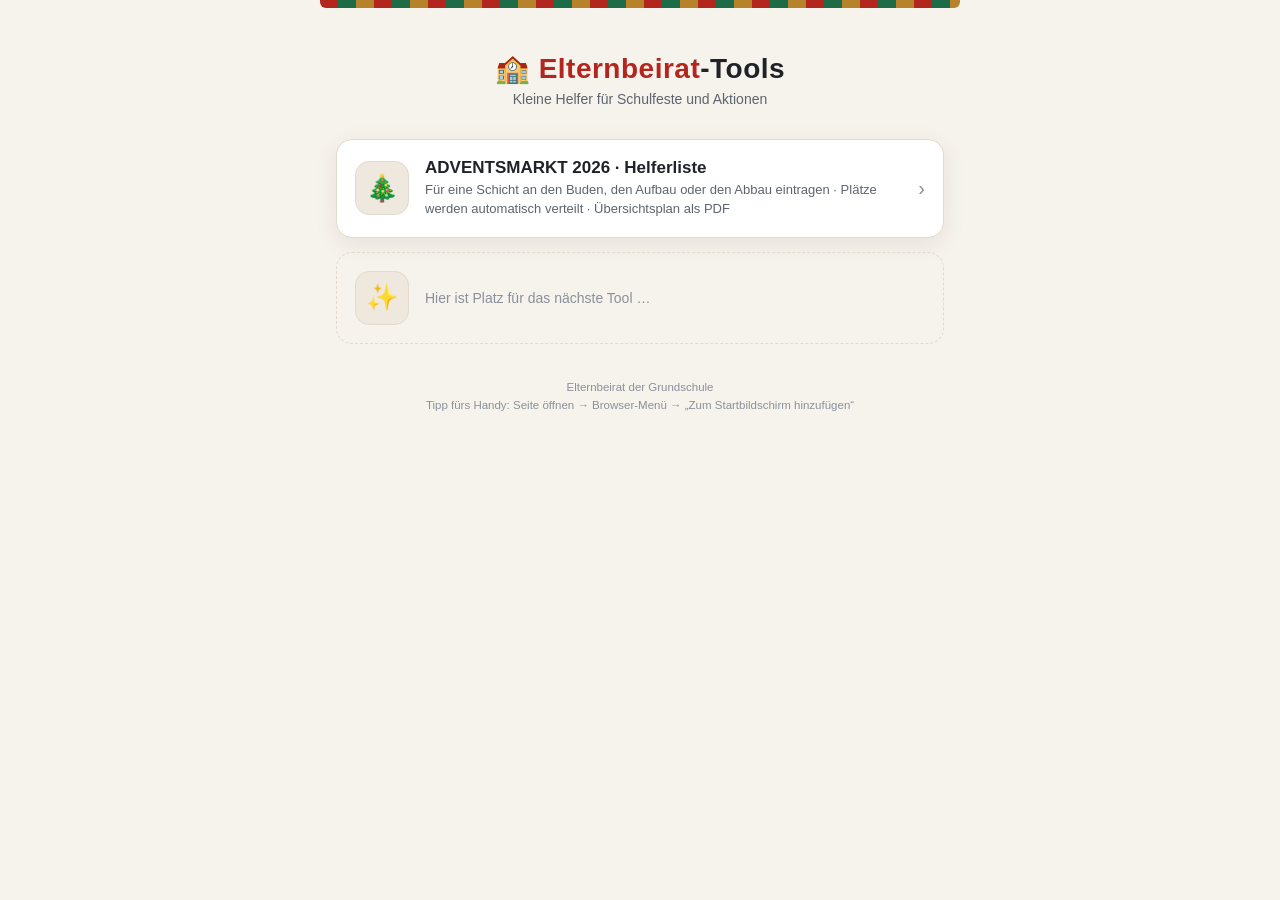
==== index.html @ a5491140 "Add files via upload" ====
<!DOCTYPE html>
<html lang="de">
<head>
<meta charset="UTF-8">
<meta name="viewport" content="width=device-width, initial-scale=1.0">
<meta name="theme-color" content="#b3261e">
<title>Elternbeirat · Tools</title>
<link rel="icon" href="data:image/svg+xml,<svg xmlns='http://www.w3.org/2000/svg' viewBox='0 0 100 100'><text y='.9em' font-size='90'>🏫</text></svg>">
<style>
  :root{
    --bg:#f6f2ec; --bg2:#efe8de; --card:#ffffff; --card2:#fbf8f4;
    --line:#e3dacd; --ink:#1f2328; --mut:#5d646e; --mut2:#8a919b;
    --red:#b3261e; --green:#1e6b47; --gold:#b7832a;
  }
  @media (prefers-color-scheme:dark){
    :root{
      --bg:#111418; --bg2:#171b21; --card:#1b2027; --card2:#20262e;
      --line:#2d343e; --ink:#eef1f5; --mut:#a6afbb; --mut2:#7c8592;
      --red:#e5534b; --green:#4cc38a; --gold:#e3b158;
    }
  }
  *{box-sizing:border-box;-webkit-tap-highlight-color:transparent}
  html,body{margin:0;padding:0}
  body{
    font-family:-apple-system,BlinkMacSystemFont,"Segoe UI",Roboto,Helvetica,Arial,sans-serif;
    background:var(--bg); color:var(--ink); min-height:100vh; padding:0 0 60px;
    -webkit-font-smoothing:antialiased;
  }
  .wrap{max-width:640px;margin:0 auto;padding:0 16px}
  .stripe{
    height:8px;max-width:640px;margin:0 auto 22px;border-radius:0 0 6px 6px;
    background:repeating-linear-gradient(90deg,var(--red) 0 18px,var(--green) 18px 36px,var(--gold) 36px 54px);
  }
  header{text-align:center;padding:22px 16px 6px}
  h1{margin:0;font-size:28px;letter-spacing:.5px;font-weight:800}
  h1 .hl{color:var(--red)}
  .sub{color:var(--mut);font-size:14px;margin-top:6px}
  .apps{margin-top:26px}
  a.app{
    display:flex;align-items:center;gap:16px;text-decoration:none;color:var(--ink);
    background:var(--card);border:1px solid var(--line);border-radius:16px;padding:18px;margin-top:14px;
    box-shadow:0 6px 24px rgba(60,40,20,.08);transition:transform .12s, border-color .12s;
  }
  a.app:active{transform:scale(.98)}
  a.app:hover{border-color:var(--red)}
  .icon{
    flex:0 0 54px;height:54px;border-radius:14px;display:flex;align-items:center;justify-content:center;
    font-size:26px;background:var(--bg2);border:1px solid var(--line);
  }
  .app .body{flex:1;min-width:0}
  .app .body b{font-size:17px;display:block}
  .app .body span{color:var(--mut);font-size:13px;line-height:1.45;display:block;margin-top:3px}
  .app .go{color:var(--mut2);font-size:20px}
  .soon{
    display:flex;align-items:center;gap:16px;border:1px dashed var(--line);border-radius:16px;
    padding:18px;margin-top:14px;color:var(--mut2);font-size:14px;
  }
  .foot{text-align:center;color:var(--mut2);font-size:11.5px;margin-top:34px;line-height:1.6}
</style>
</head>
<body>
<div class="stripe"></div>
<header>
  <h1>🏫 <span class="hl">Elternbeirat</span>-Tools</h1>
  <div class="sub">Kleine Helfer für Schulfeste und Aktionen</div>
</header>
<div class="wrap">
  <div class="apps">
    <a class="app" href="adventsmarkt/">
      <div class="icon">🎄</div>
      <div class="body">
        <b>ADVENTSMARKT 2026 · Helferliste</b>
        <span>Für eine Schicht an den Buden, den Aufbau oder den Abbau eintragen · Plätze werden automatisch verteilt · Übersichtsplan als PDF</span>
      </div>
      <div class="go">›</div>
    </a>
    <div class="soon">
      <div class="icon">✨</div>
      <div>Hier ist Platz für das nächste Tool …</div>
    </div>
  </div>
  <div class="foot">
    Elternbeirat der Grundschule<br>
    Tipp fürs Handy: Seite öffnen → Browser-Menü → „Zum Startbildschirm hinzufügen“
  </div>
</div>
</body>
</html>
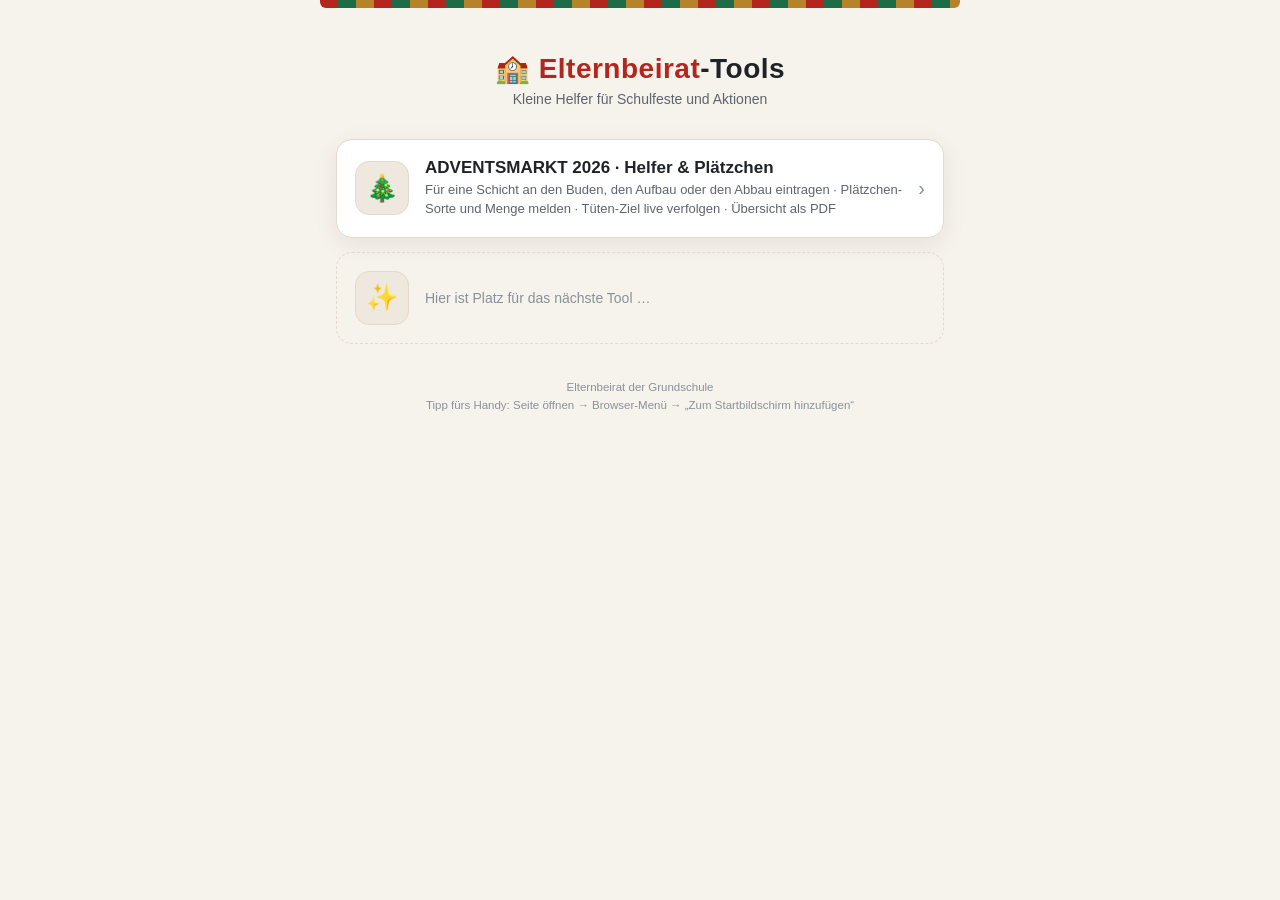
==== commit 4eab9f8f: "Add files via upload" ====
--- a/index.html
+++ b/index.html
@@ -69,8 +69,8 @@
     <a class="app" href="adventsmarkt/">
       <div class="icon">🎄</div>
       <div class="body">
-        <b>ADVENTSMARKT 2026 · Helferliste</b>
-        <span>Für eine Schicht an den Buden, den Aufbau oder den Abbau eintragen · Plätze werden automatisch verteilt · Übersichtsplan als PDF</span>
+        <b>ADVENTSMARKT 2026 · Helfer & Plätzchen</b>
+        <span>Für eine Schicht an den Buden, den Aufbau oder den Abbau eintragen · Plätzchen-Sorte und Menge melden · Tüten-Ziel live verfolgen · Übersicht als PDF</span>
       </div>
       <div class="go">›</div>
     </a>
